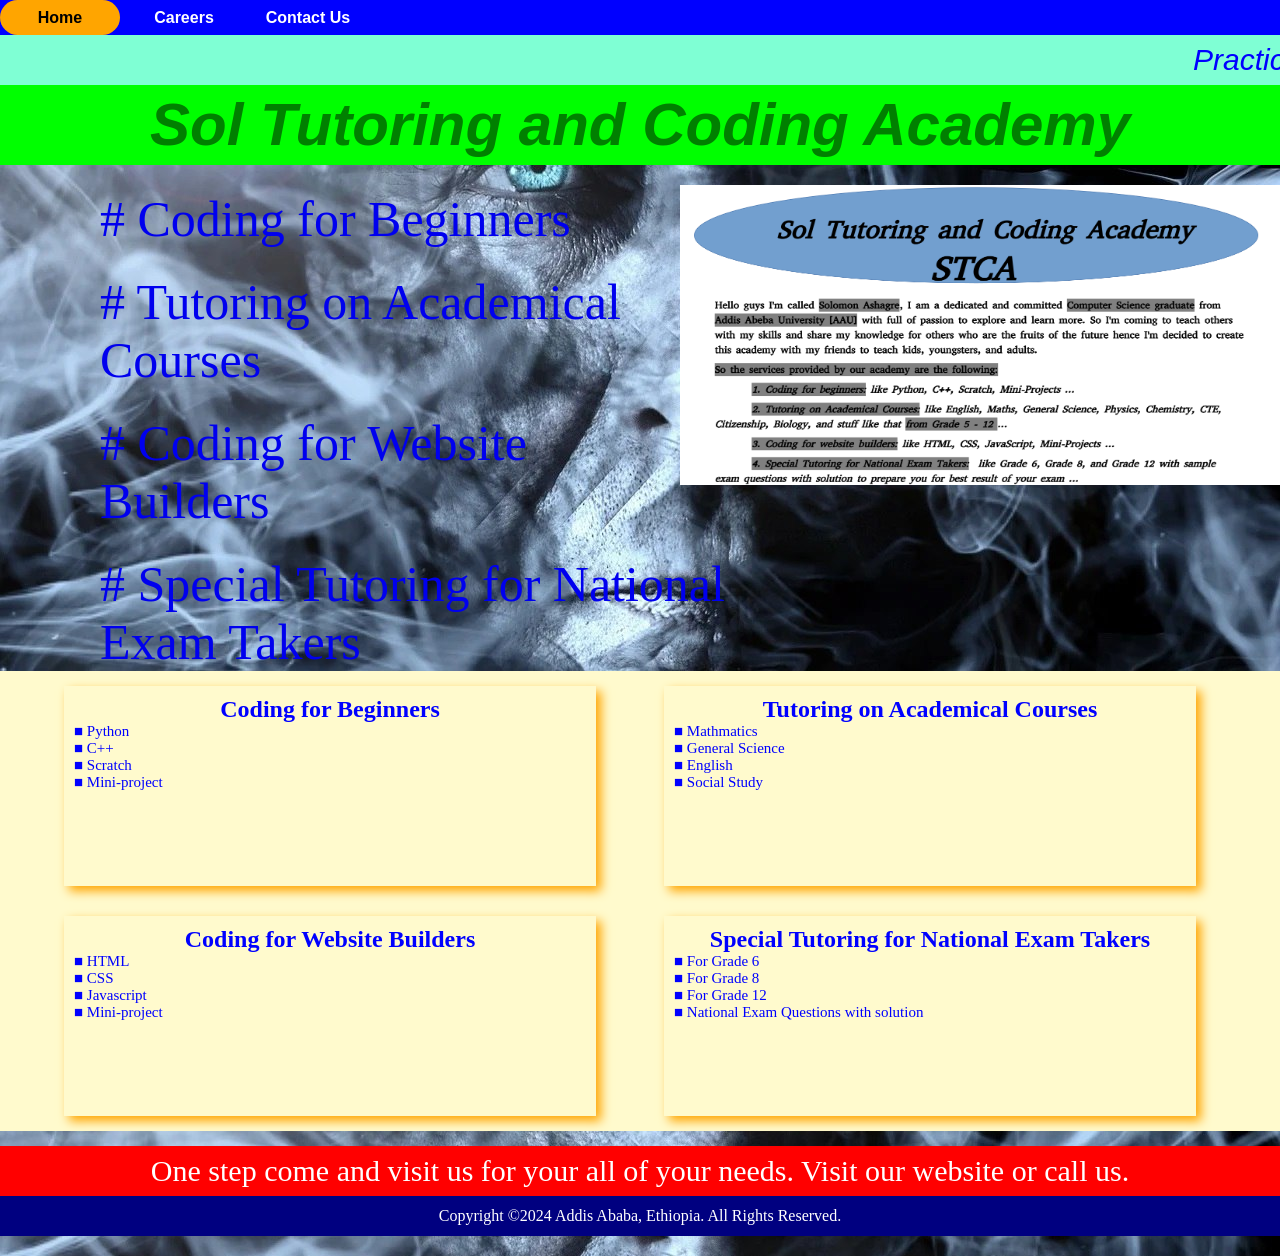
==== index.html @ 518e9ab2 "Update index.html" ====
<!DOCTYPE html>
<html lang="en">
<head>
    <meta charset="UTF-8">
    <meta name="viewport" content="width=device-width, initial-scale=1.0">
    <title>Home Page</title>
    <link rel="stylesheet" href="style_index.css" media="screen">
    <link rel="icon" href="Images/logo.jpg">
</head>
<body>
    <div class="menu"> <!-- div 1 begins -->
        <ul>
            <li><a href="index.html" class="active">Home</a></li>
            <li><a href="careers.html">Careers</a></li>
            <li><a href="contact.html">Contact Us</a></li>
        </ul>
    </div>
    <!-- div 1 ends -->
     <div id="head_line">
        <marquee behavior="scroll" direction="left">
            <p id="head_line_text">Practice makes you perfect!</p>
        </marquee>
     </div>
     <!-- div 2 ends -->
      <h1 class="font-effect">Sol Tutoring and Coding Academy</h1>
      <p><img src="Images/tutor.png" alt="Programmer" height="800" width="600"></p>
      <div class="systems">
        <a href="#a"><p class="font-effect-fire"># Coding for Beginners</p></a>
        <a href="#b"><p class="font-effect-fire"># Tutoring on Academical Courses</p></a>
        <a href="#c"><p class="font-effect-fire"># Coding for Website Builders</p></a>
        <a href="#d"><p class="font-effect-fire"># Special Tutoring for National <br>Exam Takers</p></a>
      </div>
      <!-- div 3 ends -->
       <div class="container">
        <div id="div_text">
            <h2 id="a">Coding for Beginners</h2>
            <p>&#9632; Python</p>
            <p>&#9632; C++</p>
            <p>&#9632; Scratch</p>
            <p>&#9632; Mini-project</p>
        </div>
        <!-- div 5 ends -->
         <div id="div_text">
            <h2 id="b">Tutoring on Academical Courses</h2>
            <p>&#9632; Mathmatics</p>
            <p>&#9632; General Science</p>
            <p>&#9632; English</p>
            <p>&#9632; Social Study</p>
         </div>
         <!-- div 6 ends -->
          <div id="div_text">
            <h2 id="c">Coding for Website Builders</h2>
            <p>&#9632; HTML</p>
            <p>&#9632; CSS</p>
            <p>&#9632; Javascript</p>
            <p>&#9632; Mini-project</p>
          </div>

          <div id="div_text">
            <h2 id="d">Special Tutoring for National Exam Takers</h2>
            <p>&#9632; For Grade 6</p>
            <p>&#9632; For Grade 8</p>
            <p>&#9632; For Grade 12</p>
            <p>&#9632; National Exam Questions with solution</p>
          </div>
          <!-- div 7 ends -->
       </div>
       <div class="notice">
        <p class="font-effect-outline">One step come and visit us for your all of your needs.
            Visit our website or call us.
        </p>
       </div>
       <!-- div 8 ends -->
        <div class="copyright">
            <p>Copyright &copy;2024 Addis Ababa, Ethiopia. All Rights Reserved.</p>
        </div>
        <!-- div 9 ends -->
</body>
</html>
---- style_index.css ----
* {
    margin: 0;
    padding: 0;
}
body {
    //background-color: cyan;
    background-image: url('/Images/d.jpg');
    color: rgb(0, 0, 255);
}
h1 {
    line-height: 80px;
    font-family: Arial, Helvetica, sans-serif;
    font-size: 60px;
    color: green;
    margin-bottom: 20px;
    background-color: lime;
    text-align: center;
    font-style: italic;
}
h2 {
    text-align: center;
}
.menu {
    width: 100%;
    background-color: blue;
    color: white;
}
ul {
    text-align: left;
}
ul li {
    width: 120px;
    display: inline-block;
    height: 35px;
    line-height: 35px;
    text-align: center;
}
ul li a {
    font-family: Arial, Helvetica, sans-serif;
    font-weight: bold;
    color: white;
    text-decoration: none;
    display: block;
}
ul li a:hover, ul li a.active {
    background-color: orange;
    border-radius: 100px;
    color: #000;
}
#head_line {
    height: 50px;
    background-color: aquamarine;
    line-height: 50px;
}
#head_line_text {
    font-family: Arial, Helvetica, sans-serif;
    font-size: 30px;
    color: blue;
    font-style: italic;
}
img {
    height: 300px;
    float: right;
}
.systems p {
    font-family: 'Gelasio';
    margin-left: 100px;
    margin-top: 25px;
    text-align: left;
    font-size: 50px;
}
.systems a {
    text-decoration: none;
}
p.font-effect-fire {
    text-shadow: 400px;
}
.container {
    width: 100%;
    clear: both;
    background-color: lemonchiffon;
}
#div_text {
    font-family: 'Rokkitt';
    width: 40%;
    height: 20vh;
    margin-left: 5%;
    display: inline-block;
    box-shadow: 5px 5px 10px orange;
    padding: 10px;
    margin-bottom: 15px;
    margin-top: 15px;
    text-align: left;
    transition: 3ms ease-in-out;
}
#div_text:hover {
   background-color: black;
   color: #fff;
}
#div_text p {
    text-align: left;
    font-size: 15px;
}
.notice {
    font-family: 'Gelasio';
    line-height: 50px;
    text-align: center;
    margin-top: 15px;
    font-size: 30px;
    background-color: red;
    color: white;
    clear: both;
}
.copyright {
    line-height: 40px;
    margin-bottom: 20px;
    text-align: center;
    font-family: serif;
    background-color: navy;
    color: #fff;
}
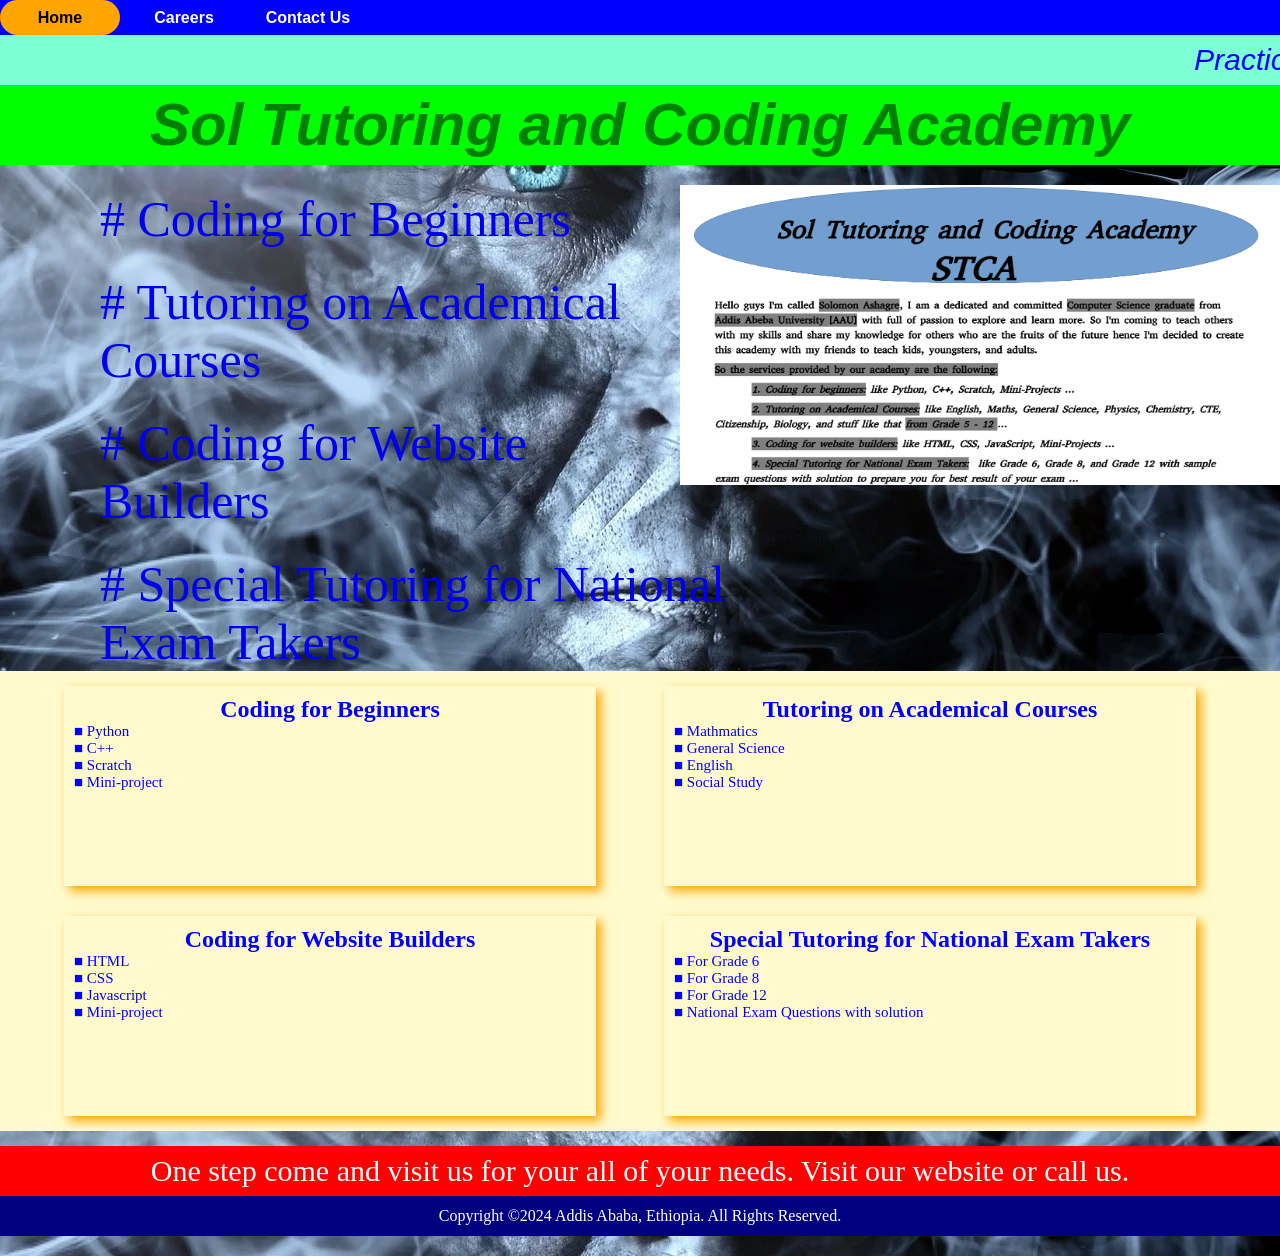
==== commit cab09bfc: "Update index.html" ====
--- a/index.html
+++ b/index.html
@@ -3,7 +3,7 @@
 <head>
     <meta charset="UTF-8">
     <meta name="viewport" content="width=device-width, initial-scale=1.0">
-    <title>Home Page</title>
+    <title>STCA</title>
     <link rel="stylesheet" href="style_index.css" media="screen">
     <link rel="icon" href="Images/logo.jpg">
 </head>
--- a/style_index.css
+++ b/style_index.css
@@ -4,7 +4,7 @@
 }
 body {
     //background-color: cyan;
-    background-image: url('/Images/d.jpg');
+    background-image: url('Images/d.jpg');
     color: rgb(0, 0, 255);
 }
 h1 {
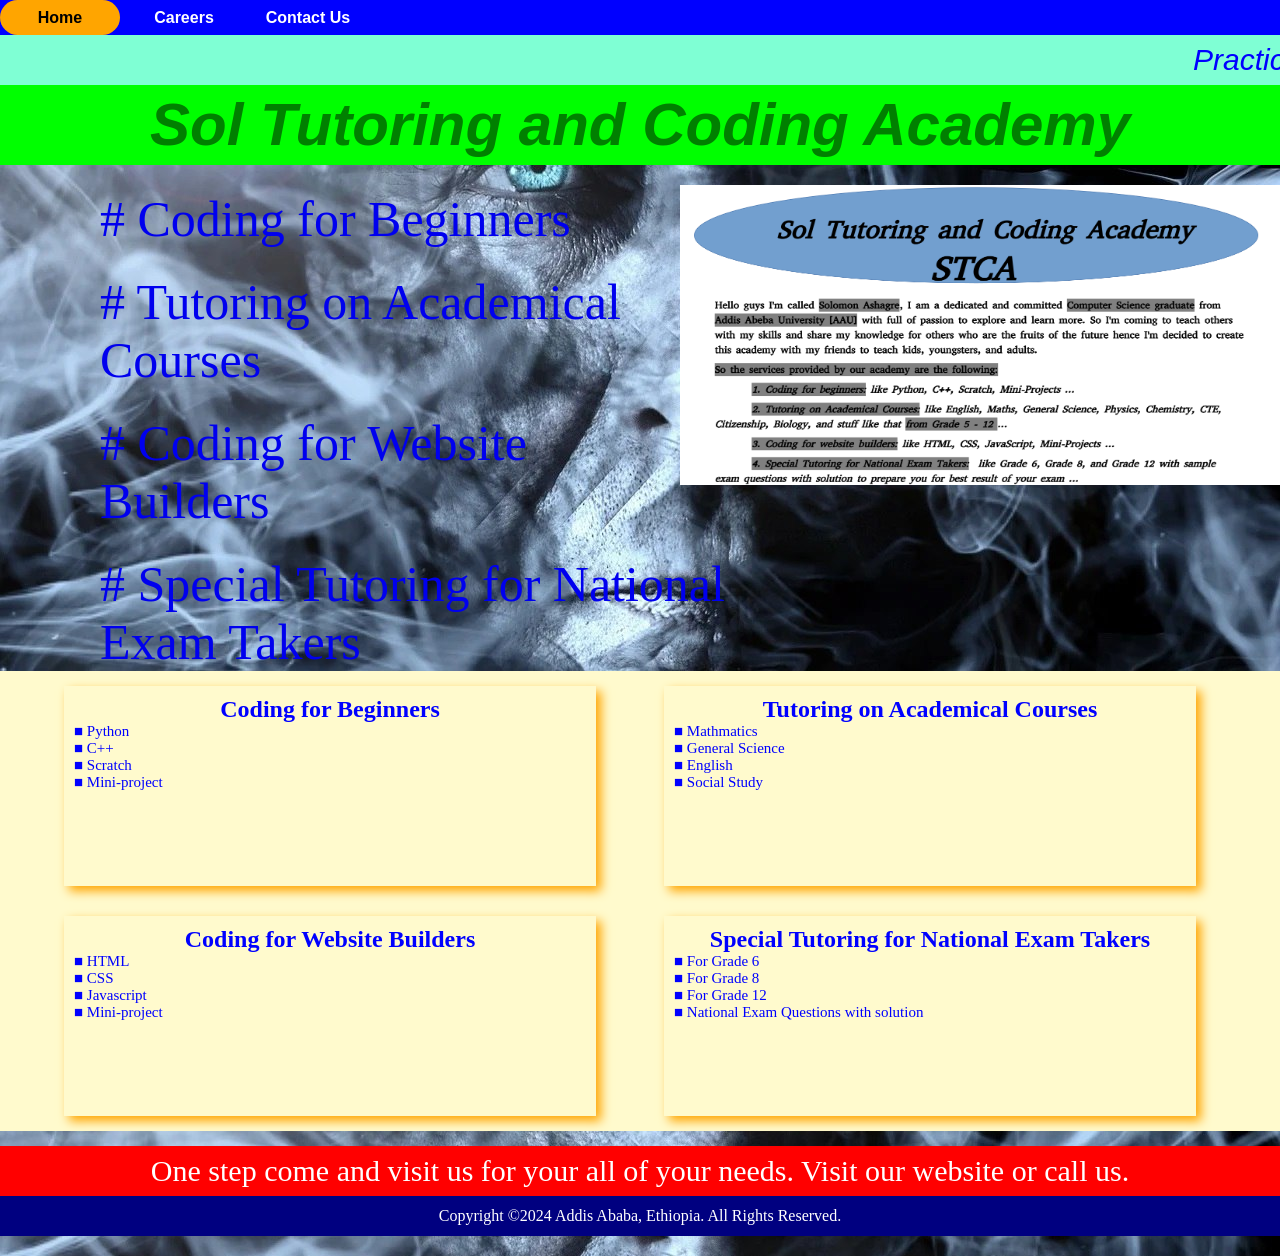
==== commit 83a89d5c: "Update index.html" ====
--- a/index.html
+++ b/index.html
@@ -22,7 +22,7 @@
         </marquee>
      </div>
      <!-- div 2 ends -->
-      <h1 class="font-effect">Sol Tutoring and Coding Academy</h1>
+      <h1 class="font-effect" title="This is Our Academy!">Sol Tutoring and Coding Academy</h1>
       <p><img src="Images/tutor.png" alt="Programmer" height="800" width="600"></p>
       <div class="systems">
         <a href="#a"><p class="font-effect-fire"># Coding for Beginners</p></a>
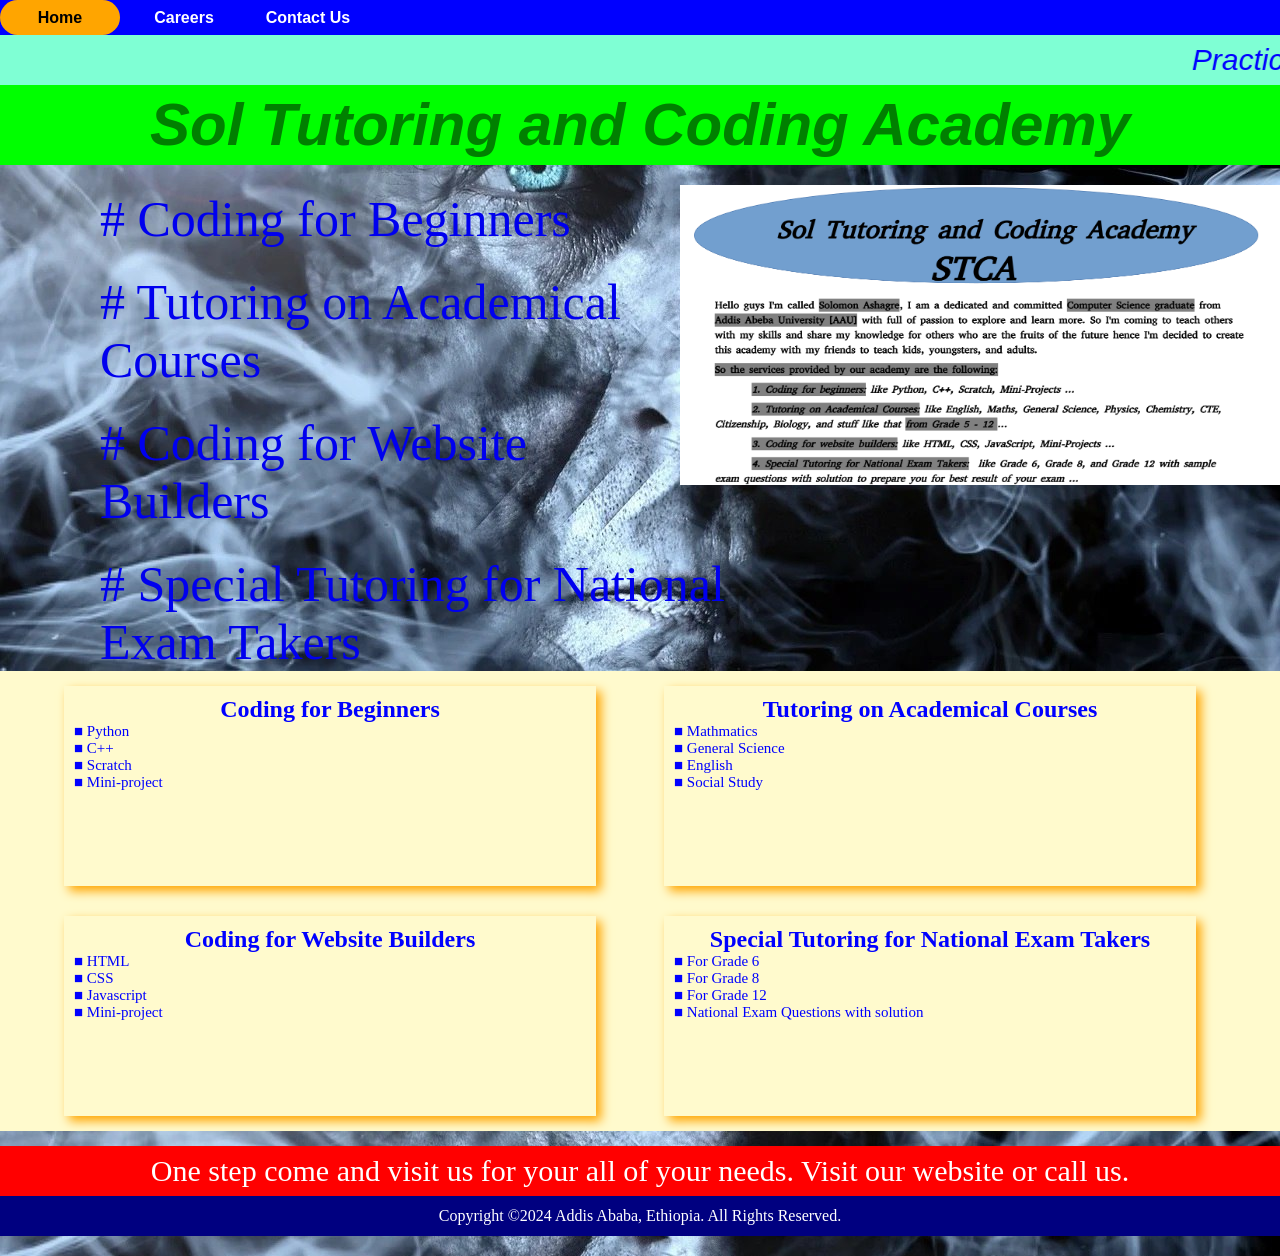
==== commit c2da3283: "Update index.html" ====
--- a/index.html
+++ b/index.html
@@ -25,10 +25,10 @@
       <h1 class="font-effect" title="This is Our Academy!">Sol Tutoring and Coding Academy</h1>
       <p><img src="Images/tutor.png" alt="Programmer" height="800" width="600"></p>
       <div class="systems">
-        <a href="#a"><p class="font-effect-fire"># Coding for Beginners</p></a>
-        <a href="#b"><p class="font-effect-fire"># Tutoring on Academical Courses</p></a>
-        <a href="#c"><p class="font-effect-fire"># Coding for Website Builders</p></a>
-        <a href="#d"><p class="font-effect-fire"># Special Tutoring for National <br>Exam Takers</p></a>
+        <a href="#a"><p class="font-effect-fire" title="Begin here!"># Coding for Beginners</p></a>
+        <a href="#b"><p class="font-effect-fire" title="You have coming to the right place!"># Tutoring on Academical Courses</p></a>
+        <a href="#c"><p class="font-effect-fire" tilte="Advanced coding!"># Coding for Website Builders</p></a>
+        <a href="#d"><p class="font-effect-fire" title="This is for the sake of your result!"># Special Tutoring for National <br>Exam Takers</p></a>
       </div>
       <!-- div 3 ends -->
        <div class="container">
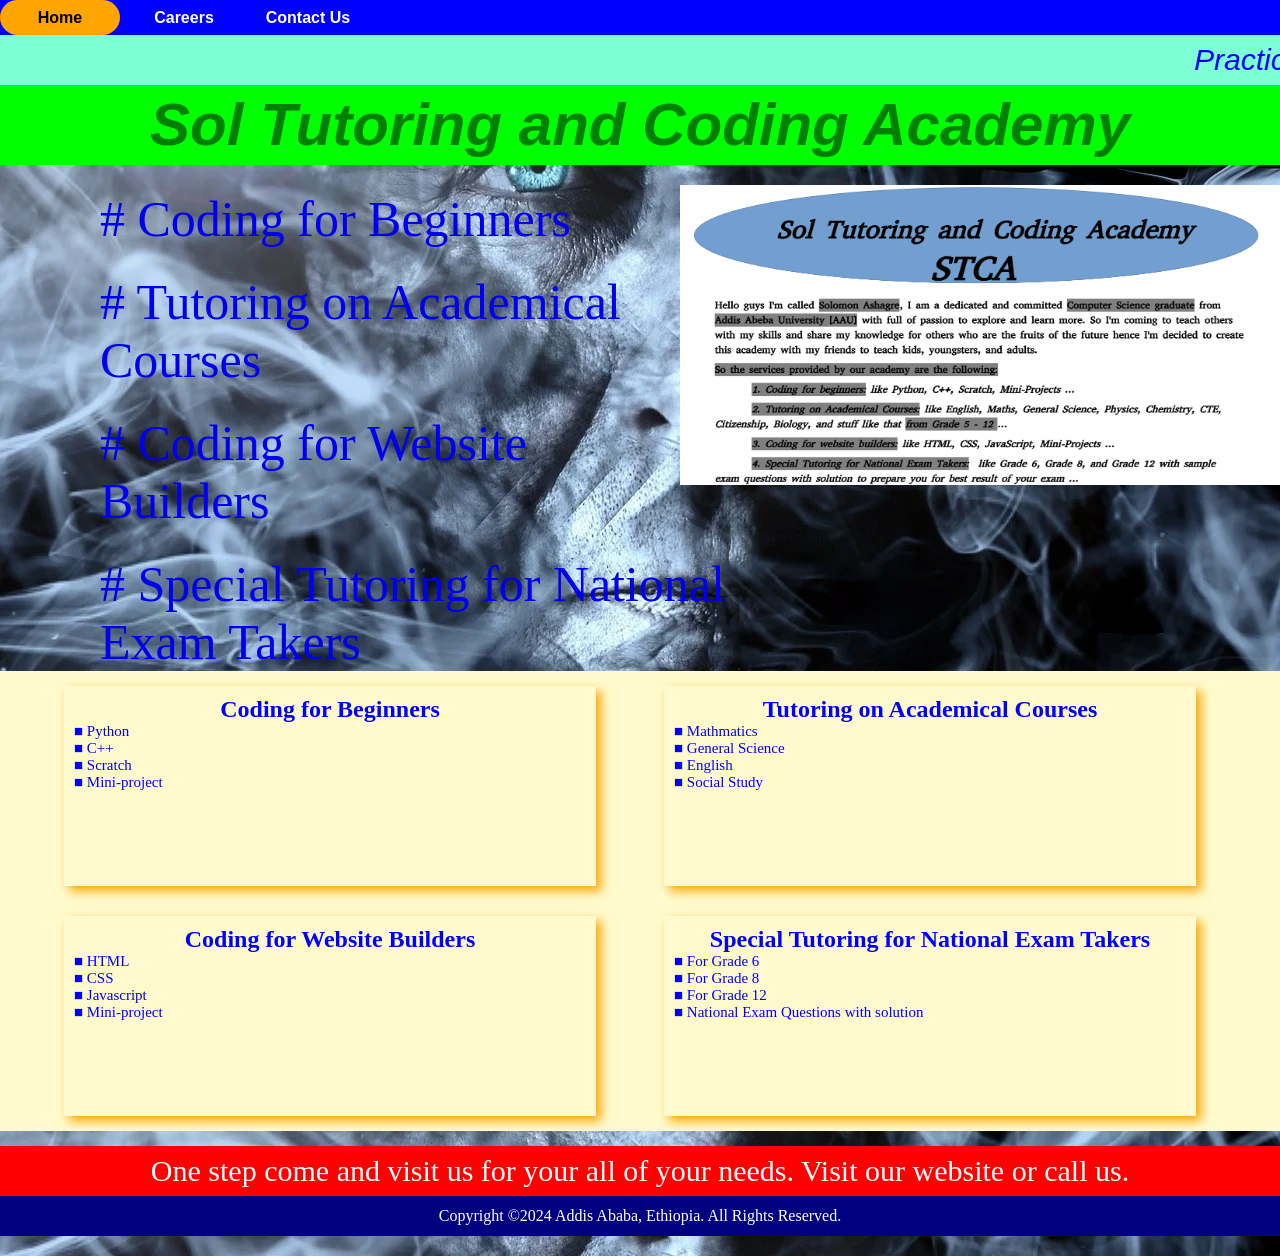
==== commit 0cb2e077: "Update index.html" ====
--- a/index.html
+++ b/index.html
@@ -27,7 +27,7 @@
       <div class="systems">
         <a href="#a"><p class="font-effect-fire" title="Begin here!"># Coding for Beginners</p></a>
         <a href="#b"><p class="font-effect-fire" title="You have coming to the right place!"># Tutoring on Academical Courses</p></a>
-        <a href="#c"><p class="font-effect-fire" tilte="Advanced coding!"># Coding for Website Builders</p></a>
+        <a href="#c"><p class="font-effect-fire" title="Advanced coding!"># Coding for Website Builders</p></a>
         <a href="#d"><p class="font-effect-fire" title="This is for the sake of your result!"># Special Tutoring for National <br>Exam Takers</p></a>
       </div>
       <!-- div 3 ends -->
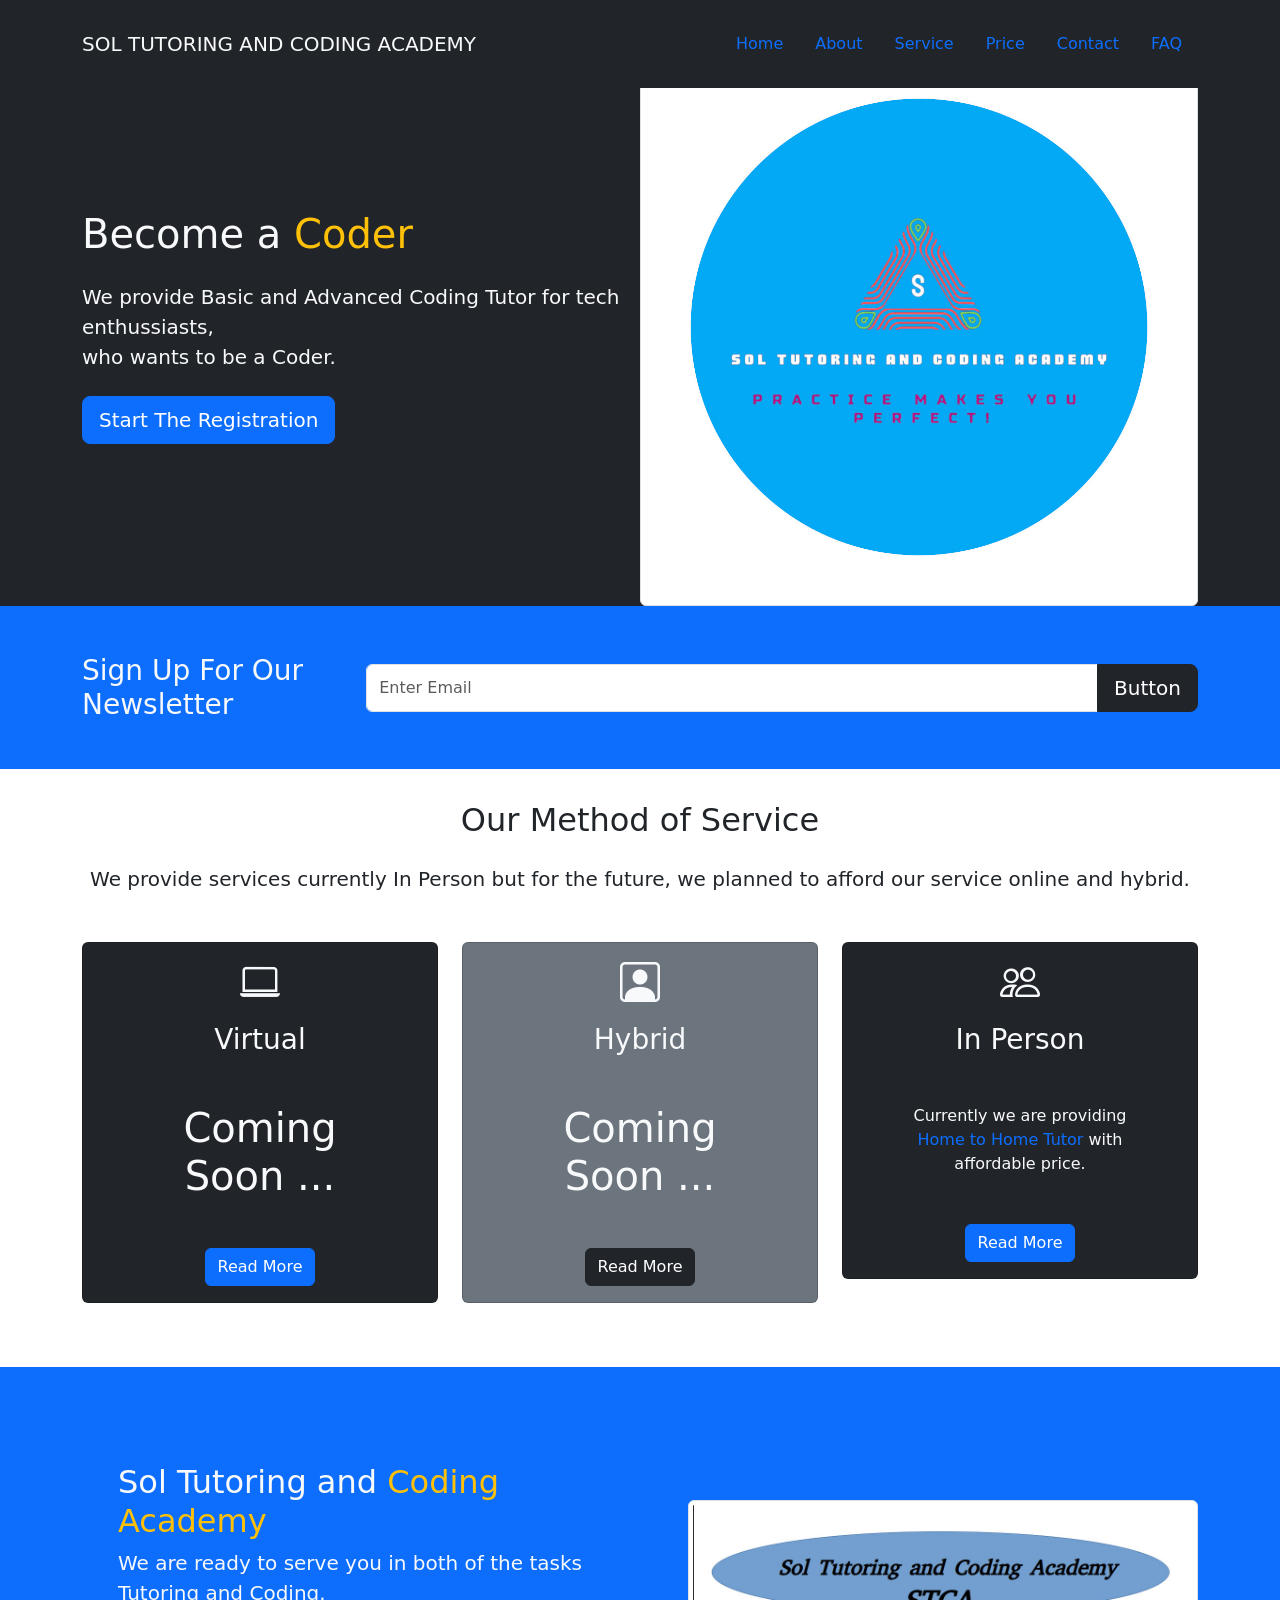
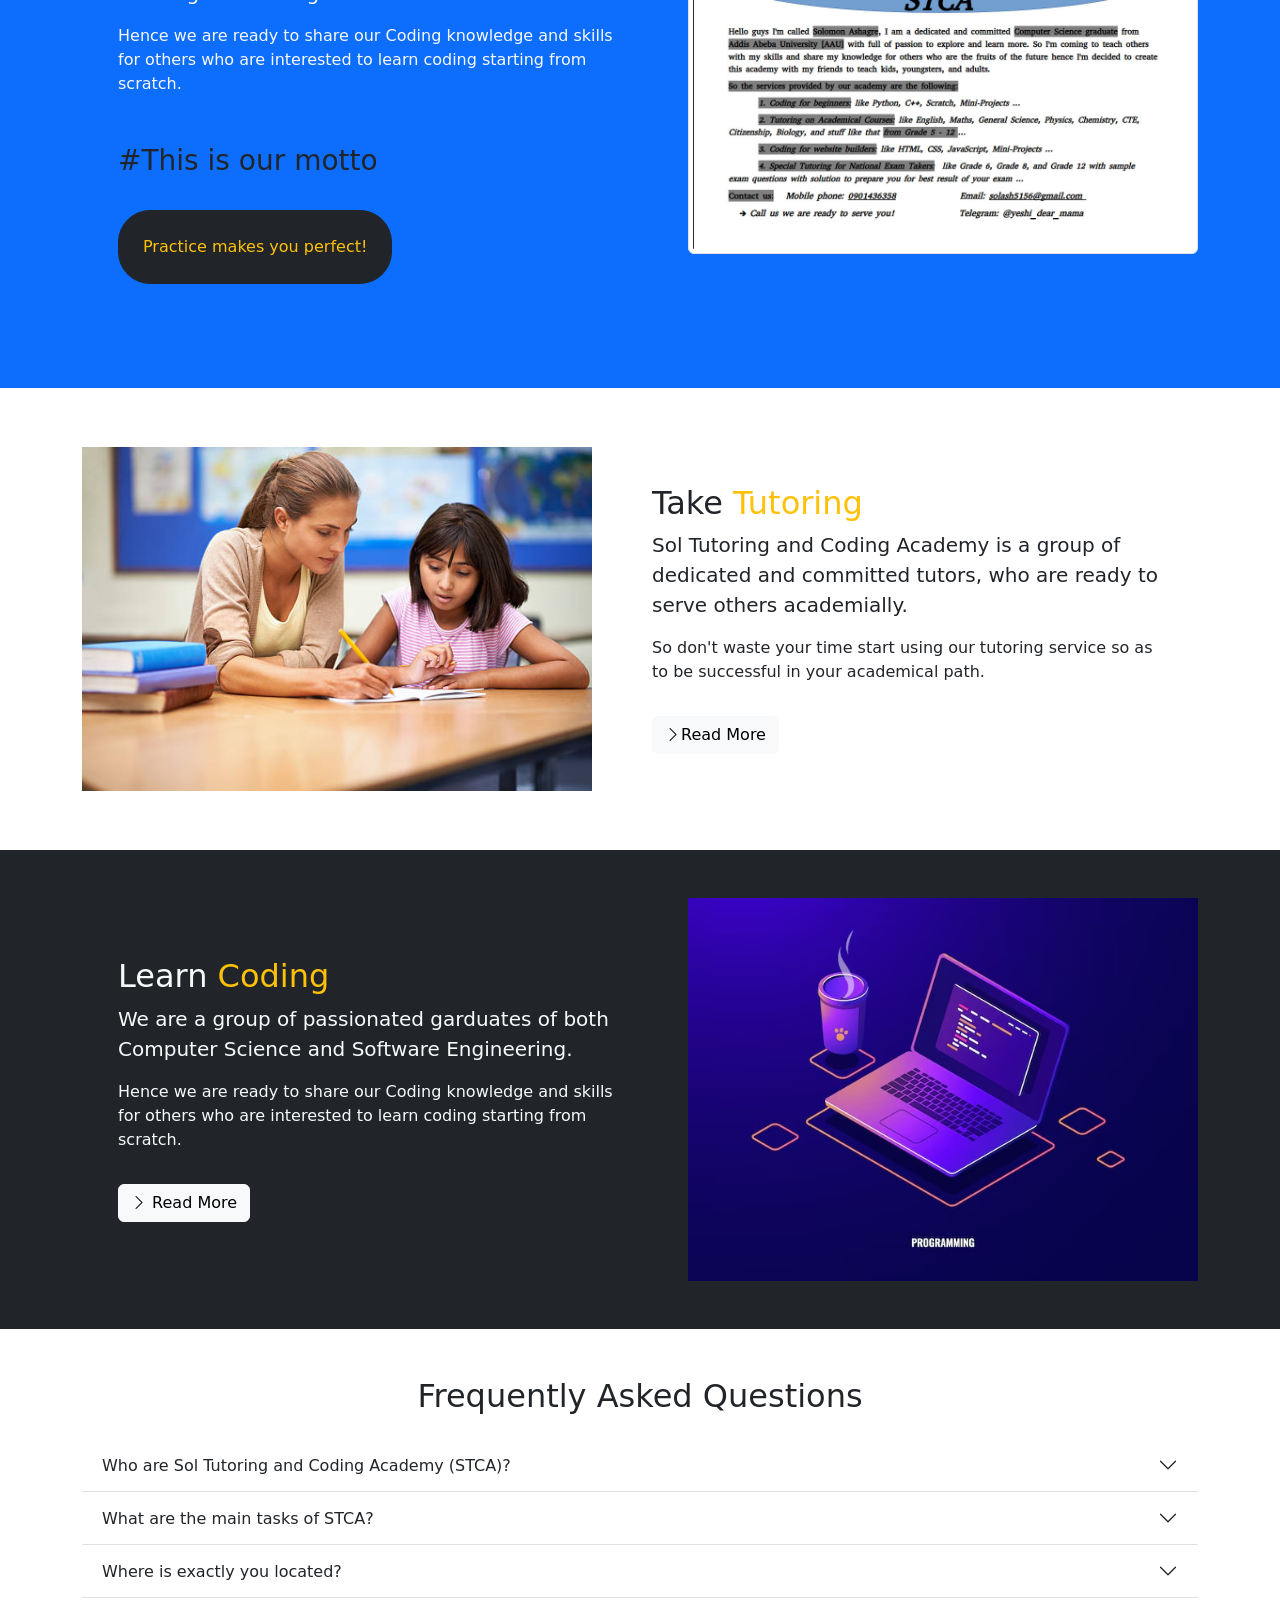
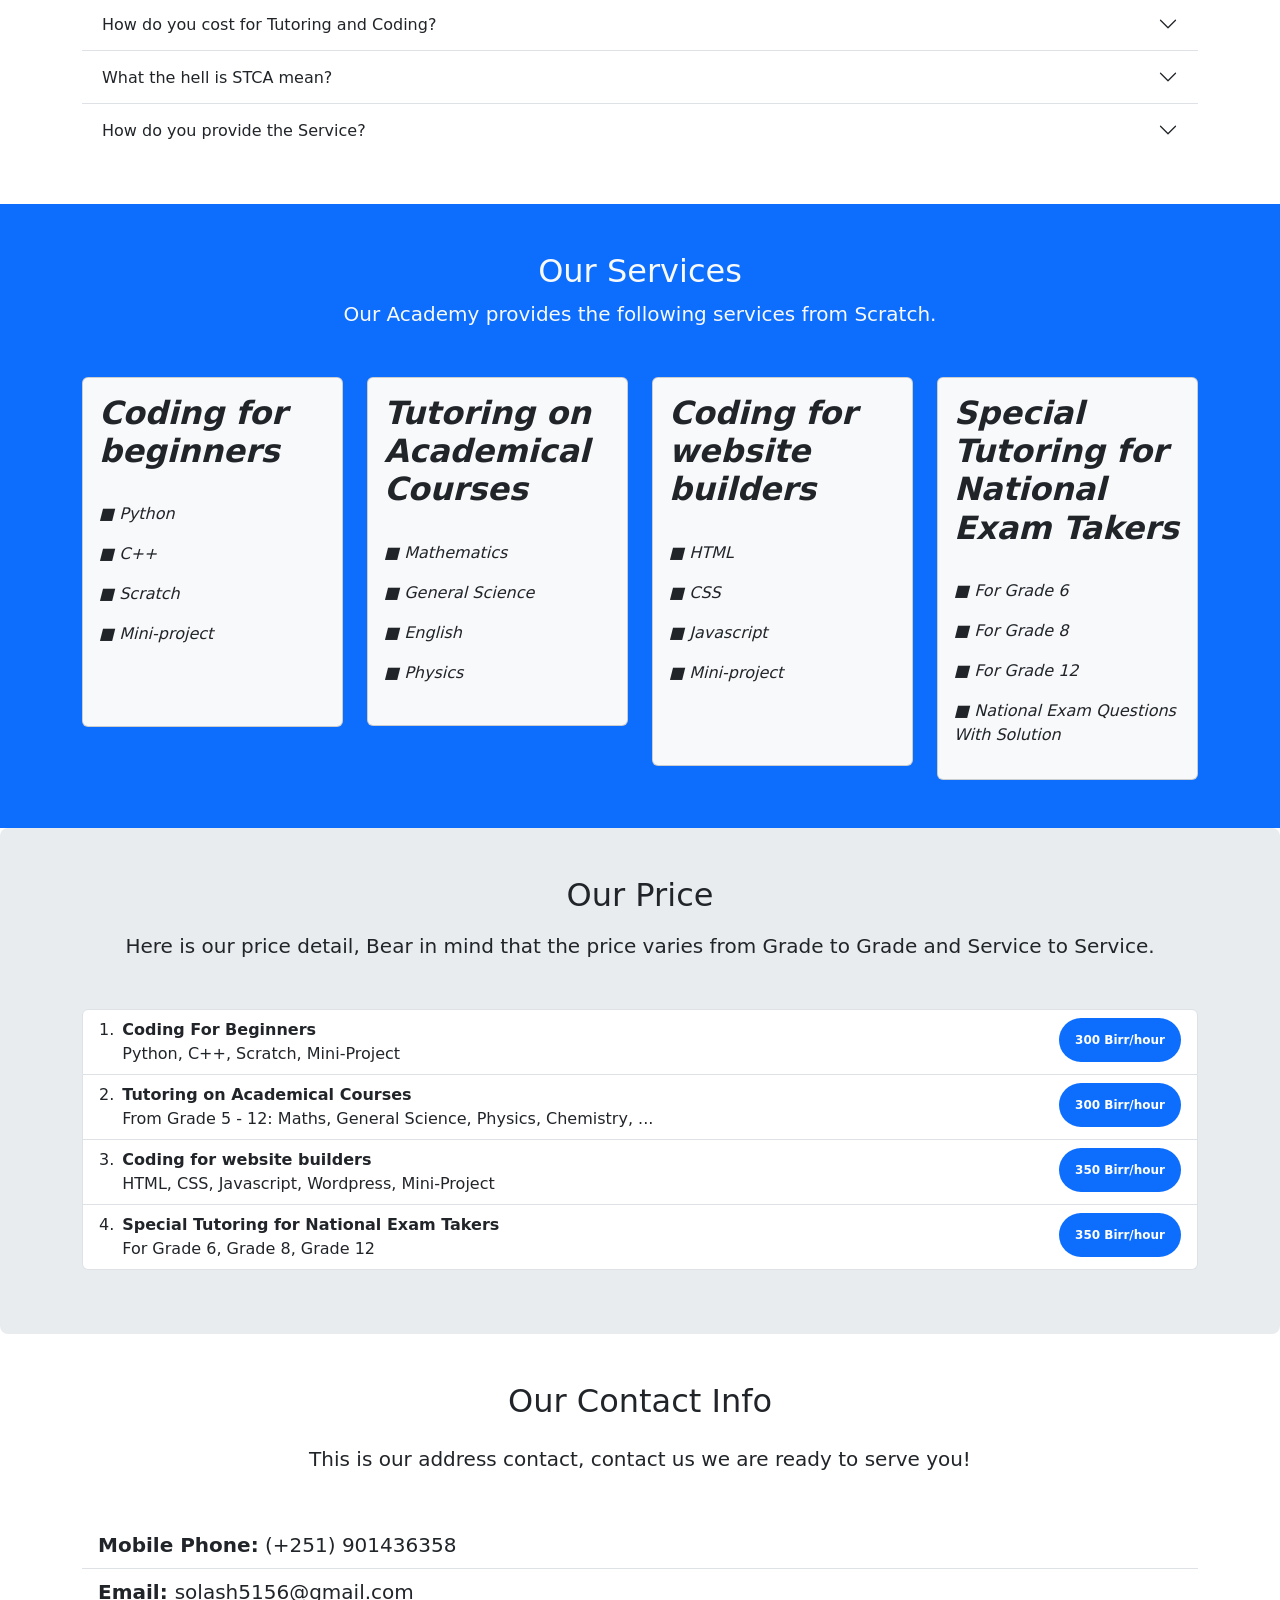
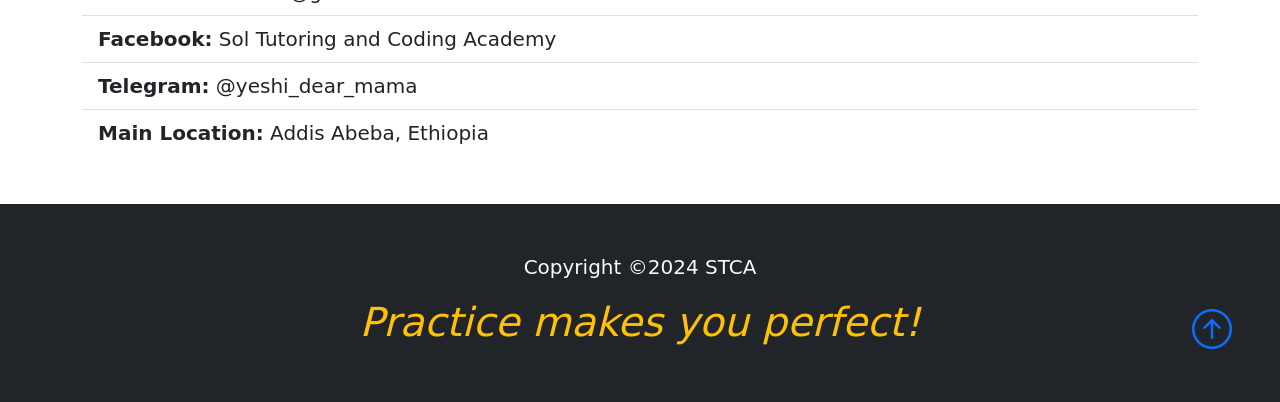
==== commit f761a89b: "Added project files" ====
--- a/index.html
+++ b/index.html
@@ -4,76 +4,515 @@
     <meta charset="UTF-8">
     <meta name="viewport" content="width=device-width, initial-scale=1.0">
     <title>STCA</title>
-    <link rel="stylesheet" href="style_index.css" media="screen">
-    <link rel="icon" href="Images/logo.jpg">
+    <!-- <link rel="stylesheet" href="/bootstrap/css/bootstrap.min.css"> -->
+    <link href="https://cdn.jsdelivr.net/npm/bootstrap@5.3.3/dist/css/bootstrap.min.css" rel="stylesheet" integrity="sha384-QWTKZyjpPEjISv5WaRU9OFeRpok6YctnYmDr5pNlyT2bRjXh0JMhjY6hW+ALEwIH" crossorigin="anonymous">
+    <link rel="icon" href="/Images/my_logo.jpg">
+    <!-- Link to include bootstrap icons using cdn -->
+     <link rel="stylesheet" href="https://cdn.jsdelivr.net/npm/bootstrap-icons@1.3.0/font/bootstrap-icons.css">
+    <!-- Custom CSS -->
+    <link rel="stylesheet" href="/CSS/style.css">
 </head>
 <body>
-    <div class="menu"> <!-- div 1 begins -->
-        <ul>
-            <li><a href="index.html" class="active">Home</a></li>
-            <li><a href="careers.html">Careers</a></li>
-            <li><a href="contact.html">Contact Us</a></li>
-        </ul>
-    </div>
-    <!-- div 1 ends -->
-     <div id="head_line">
-        <marquee behavior="scroll" direction="left">
-            <p id="head_line_text">Practice makes you perfect!</p>
-        </marquee>
-     </div>
-     <!-- div 2 ends -->
-      <h1 class="font-effect" title="This is Our Academy!">Sol Tutoring and Coding Academy</h1>
-      <p><img src="Images/tutor.png" alt="Programmer" height="800" width="600"></p>
-      <div class="systems">
-        <a href="#a"><p class="font-effect-fire" title="Begin here!"># Coding for Beginners</p></a>
-        <a href="#b"><p class="font-effect-fire" title="You have coming to the right place!"># Tutoring on Academical Courses</p></a>
-        <a href="#c"><p class="font-effect-fire" title="Advanced coding!"># Coding for Website Builders</p></a>
-        <a href="#d"><p class="font-effect-fire" title="This is for the sake of your result!"># Special Tutoring for National <br>Exam Takers</p></a>
-      </div>
-      <!-- div 3 ends -->
-       <div class="container">
-        <div id="div_text">
-            <h2 id="a">Coding for Beginners</h2>
-            <p>&#9632; Python</p>
-            <p>&#9632; C++</p>
-            <p>&#9632; Scratch</p>
-            <p>&#9632; Mini-project</p>
+    <!-- navbar -->
+    <nav class="navbar navbar-expand-lg bg-dark navbar-dark py-3 fixed-top">
+        <div class="container">
+            <a href="#" class="navbar-brand text-light">SOL TUTORING AND CODING ACADEMY</a>
+            <button class="navbar-toggler" type="button" data-bs-toggle="collapse" data-bs-target="#navmenu">
+               <span class="navbar-toggler-icon"></span>
+            </button>
+
+            <div class="collapse navbar-collapse" id="navmenu">
+                <ul class="navbar nav ms-auto">
+                    <li class="nav-item">
+                        <a href="#" class="nav-link">Home</a>
+                    </li>
+                    <li class="nav-item">
+                        <a href="#about" class="nav-link">About</a>
+                    </li>
+                    <li class="nav-item">
+                        <a href="#service" class="nav-link">Service</a>
+                    </li>
+                    <li class="nav-item">
+                        <a href="#price" class="nav-link">Price</a>
+                    </li>
+                    <li class="nav-item">
+                        <a href="#contact" class="nav-link">Contact</a>
+                    </li>
+                    <li class="nav-item">
+                        <a href="#question" class="nav-link">FAQ</a>
+                    </li>
+                </ul>
+            </div>
         </div>
-        <!-- div 5 ends -->
-         <div id="div_text">
-            <h2 id="b">Tutoring on Academical Courses</h2>
-            <p>&#9632; Mathmatics</p>
-            <p>&#9632; General Science</p>
-            <p>&#9632; English</p>
-            <p>&#9632; Social Study</p>
-         </div>
-         <!-- div 6 ends -->
-          <div id="div_text">
-            <h2 id="c">Coding for Website Builders</h2>
-            <p>&#9632; HTML</p>
-            <p>&#9632; CSS</p>
-            <p>&#9632; Javascript</p>
-            <p>&#9632; Mini-project</p>
+    </nav>
+
+    <!-- showcase -->
+     <section class="bg-dark text-light p-5 p-lg-0 pt-lg-5 text-center text-sm-start">
+        <div class="container">
+            <div class="d-sm-flex align-items-center justify-content-between">
+                <div>
+                    <h1>Become a <span class="text-warning">Coder</span></h1>
+                    <p class="lead my-4">
+                        We provide Basic and Advanced Coding Tutor for tech enthussiasts,<br>
+                        who wants to be a Coder.
+                    </p>
+                    <button class="btn btn-primary btn-lg" data-bs-toggle="modal" 
+                    data-bs-target="#enroll">Start The Registration</button>
+                </div>
+                <img class="img-thumbnail w-50 d-none d-sm-block" src="/Images/my_logo.jpg" alt="...">
+            </div>
+        </div>
+     </section>
+
+     <!-- Newsletter -->
+      <section class="bg-primary text-light p-5">
+        <div class="container">
+            <div class="d-md-flex justify-content-between align-items-center">
+                <h3 class="mb-3 mb-md-0">
+                    Sign Up For Our Newsletter 
+                </h3>
+                <div class="input-group news-input">
+                    <input type="text" class="form-control" placeholder="Enter Email">
+                    <button class="btn btn-dark btn-lg" type="button"> Button </button>
+                </div>  
+            </div>
+        </div>
+      </section>
+
+      <!-- Boxes -->
+       <section class="p-3">
+        <div class="container mb-5">
+            <h2 class="text-dark text-center p-3">
+                Our Method of Service
+            </h2>
+            <p class="lead text-center text-dark mb-5">
+                We provide services currently In Person but for the future, we planned to afford our service online and hybrid.
+            </p>
+            <div class="row text-center g-4">
+                <div class="col-md">
+                    <div class="card bg-dark text-light">
+                        <div class="card-body text-center">
+                            <div class="h1 mb-3">
+                               <i class="bi bi-laptop"></i>
+                            </div>
+                            <h3 class="card-title mb-3">
+                                Virtual
+                            </h3>
+                            <p class="card-text h1 m-5">
+                               Coming Soon ...
+                            </p>
+                            <a href="#" class="btn btn-primary">Read More</a>
+                        </div>
+                    </div>
+                </div>
+                <div class="col-md">
+                    <div class="card bg-secondary text-light">
+                        <div class="card-body text-center">
+                            <div class="h1 mb-3">
+                                <i class="bi bi-person-square"></i>
+                            </div>
+                            <h3 class="card-title mb-3">
+                                Hybrid 
+                            </h3>
+                            <p class="card-text h1 m-5">
+                                Coming Soon ...
+                            </p>
+                            <a href="#" class="btn btn-dark">Read More</a>
+                        </div>
+                    </div>
+                </div>
+                <div class="col-md">
+                    <div class="card bg-dark text-light">
+                        <div class="card-body text-center">
+                            <div class="h1 mb-3">
+                               <i class="bi bi-people"></i>
+                            </div>
+                            <h3 class="card-title mb-3">
+                                In Person
+                            </h3>
+                            <p class="card-text m-5">
+                               Currently we are providing <span class="text-primary">Home to Home Tutor </span>with affordable price.
+                            </p>
+                            <a href="#" class="btn btn-primary">Read More</a>
+                        </div>
+                    </div>
+                </div>
+            </div>
+        </div>
+       </section>
+
+       <!-- About -->
+       <section class="p-5 bg-primary text-light" id="about">
+        <div class="container">
+            <div class="row align-items-center justify-content-between">
+                <div class="col-md p-5">
+                    <h2>Sol Tutoring and <span class="text-warning">Coding Academy</span></h2>
+                    <p class="lead">
+                       We are ready to serve you in both of the tasks Tutoring and Coding.
+                    </p>
+                    <p>
+                        Hence we are ready to share our Coding knowledge and skills for others who are interested to learn coding starting from scratch.
+                    </p>
+                    <p class="h3 mt-5 text-dark">
+                        #This is our motto
+                    </p>
+                    <p class="h1 text-info mt-3">
+                        <button class="btn btn-dark mt-3 text-warning p-4 rounded-5" onclick="alert('Absolutely Right ... practice consistantly to come your dream True!')">Practice makes you perfect!</button>
+                    </p>
+                </div>
+                <div class="col-md">
+                    <img src="/Images/my.jpg" class="img-thumbnail" alt="">
+                </div>
+            </div>
+        </div>
+    </section>
+
+       <!-- Learn section -->
+        <section class="p-5" id="learn">
+            <div class="container">
+                <div class="row align-items-center justify-content-between">
+                    <div class="col-md">
+                        <img src="/Images/tutor.jpg" class="img-fluid" alt="">
+                    </div>
+                    <div class="col-md p-5">
+                        <h2>Take <span class="text-warning">Tutoring</span></h2>
+                        <p class="lead">
+                           <span class="h5">Sol Tutoring and Coding Academy</span> is a group of dedicated and committed tutors, who are ready to serve others academially.
+                        </p>
+                        <p>
+                           So don't waste your time start using our tutoring service so as to be successful in your academical path.
+                        </p>
+                        <a href="" class="btn btn-light mt-3">
+                            <i class="bi bi-chevron-right"></i>Read More
+                        </a>
+                    </div>
+                </div>
+            </div>
+        </section>
+
+        <section class="p-5 bg-dark text-light" id="learn">
+            <div class="container">
+                <div class="row align-items-center justify-content-between">
+                    <div class="col-md p-5">
+                        <h2>Learn <span class="text-warning">Coding</span></h2>
+                        <p class="lead">
+                           We are a group of passionated garduates of both <span class="h5">Computer Science and Software Engineering</span>.
+                        </p>
+                        <p>
+                            Hence we are ready to share our Coding knowledge and skills for others who are interested to learn coding starting from scratch.
+                        </p>
+                        <a href="" class="btn btn-light mt-3">
+                            <i class="bi bi-chevron-right"></i> Read More
+                        </a>
+                    </div>
+                    <div class="col-md">
+                        <img src="/Images/code.jpg" class="img-fluid" alt="">
+                    </div>
+                </div>
+            </div>
+        </section>
+
+        <!-- Question Accordion -->
+         <section class="p-5" id="question">
+            <div class="container">
+                <h2 class="text-center mb-4">
+                    Frequently Asked Questions
+                </h2>
+                <div class="accordion accordion-flush" id="question">
+                    <!-- Item 1 -->
+                    <div class="accordion-item">
+                        <h2 class="accordion-header">
+                            <button class="accordion-button collapsed" data-bs-toggle="collapse"
+                            data-bs-target="#question-one">
+                            Who are Sol Tutoring and Coding Academy (STCA)?
+                            </button>
+                        </h2>
+                        <div id="question-one" class="accordion-collapse collapse" data-bs-parent="#question">
+                            <div class="accordion-body">
+                                Sol Tutoring and Coding Academy is the group of dedicated and committed graduates who are passionated to help others and to explore more.
+                            </div>
+                        </div>
+                    </div>
+                    <!-- Item 2 -->
+                    <div class="accordion-item">
+                        <h2 class="accordion-header">
+                            <button class="accordion-button collapsed" data-bs-toggle="collapse"
+                            data-bs-target="#question-two">
+                            What are the main tasks of STCA?
+                            </button>
+                        </h2>
+                        <div id="question-two" class="accordion-collapse collapse" data-bs-parent="#question">
+                            <div class="accordion-body">
+                                Actually we are currently providing both Tutoring and Coding Services.
+                            </div>
+                        </div>
+                    </div>
+                    <!-- Item -3 -->
+                    <div class="accordion-item">
+                        <h2 class="accordion-header">
+                            <button class="accordion-button collapsed" data-bs-toggle="collapse"
+                            data-bs-target="#question-three">
+                            Where is exactly you located?
+                            </button>
+                        </h2>
+                        <div id="question-three" class="accordion-collapse collapse" data-bs-parent="#question">
+                            <div class="accordion-body">
+                             We located at Addis Abeba, Ethiopia.
+                            </div>
+                        </div>
+                    </div>
+                    <!-- Item 4 -->
+                    <div class="accordion-item">
+                        <h2 class="accordion-header">
+                            <button class="accordion-button collapsed" data-bs-toggle="collapse"
+                            data-bs-target="#question-four">
+                            How do you cost for Tutoring and Coding?
+                            </button>
+                        </h2>
+                        <div id="question-four" class="accordion-collapse collapse" data-bs-parent="#question">
+                            <div class="accordion-body">
+                              The cost of tutoring and coding is different from service to service.
+                              But we are providing those services with affordable price.
+                            </div>
+                        </div>
+                    </div>
+                    <!-- Item 6 -->
+                    <div class="accordion-item">
+                        <h2 class="accordion-header">
+                            <button class="accordion-button collapsed" data-bs-toggle="collapse"
+                            data-bs-target="#question-five">
+                           What the hell is STCA mean?
+                            </button>
+                        </h2>
+                        <div id="question-five" class="accordion-collapse collapse" data-bs-parent="#question">
+                            <div class="accordion-body">
+                             STCA is an abbrevation which stands for Sol Tutoring and Coding Academy
+                            </div>
+                        </div>
+                    </div>
+                    <!-- Item 5 -->
+                    <div class="accordion-item">
+                        <h2 class="accordion-header">
+                            <button class="accordion-button collapsed" data-bs-toggle="collapse"
+                            data-bs-target="#question-five">
+                           How do you provide the Service?
+                            </button>
+                        </h2>
+                        <div id="question-five" class="accordion-collapse collapse" data-bs-parent="#question">
+                            <div class="accordion-body">
+                                Currently we are providing service Home to Home but for the future we are planned to open our office and give service online.
+                            </div>
+                        </div>
+                    </div>
+                </div>
+            </div>
+         </section>
+
+         <!-- Services -->
+          <section id="service" class="p-5 bg-primary">
+            <div class="container">
+                <h2 class="text-center text-light">
+                    Our Services
+                </h2>
+                <p class="lead text-center text-light mb-5">
+                    Our Academy provides the following services from Scratch.
+                </p>
+                <div class="row g-4">
+                    <div class="col-md-6 col-lg-3">
+                        <div class="card bg-light">
+                            <div class="card-body mb-5">
+                                <i>
+                                    <h2 class="fw-bold"><i>Coding for beginners</i></h2><br>
+                                    <p>&#9632; Python</p>
+                                    <p>&#9632; C++</p>
+                                    <p>&#9632; Scratch</p>
+                                    <p>&#9632; Mini-project</p>
+                                </i>
+                            </div>
+                        </div> 
+                    </div>
+                    
+                    <div class="col-md-6 col-lg-3">
+                        <div class="card bg-light">
+                            <div class="card-body mb-2">
+                                <i>
+                                    <h2 class="fw-bold"><i>Tutoring on Academical Courses</i></h2><br>
+                                    <p>&#9632; Mathematics</p>
+                                    <p>&#9632; General Science</p>
+                                    <p>&#9632; English</p>
+                                    <p>&#9632; Physics</p>
+                                </i>
+                            </div>
+                        </div> 
+                    </div>
+
+                    <div class="col-md-6 col-lg-3">
+                        <div class="card bg-light">
+                            <div class="card-body p-3 mb-5">
+                               <i>
+                                    <h2 class="fw-bold"><i>Coding for website builders</i></h2><br>
+                                    <p>&#9632; HTML</p>
+                                    <p>&#9632; CSS</p>
+                                    <p>&#9632; Javascript</p>
+                                    <p>&#9632; Mini-project</p>
+                               </i>
+                            </div>
+                        </div> 
+                    </div>
+
+                    <div class="col-md-6 col-lg-3">
+                        <div class="card bg-light">
+                            <div class="card-body">
+                                <i>
+                                    <h2 class="fw-bold"><i>Special Tutoring for National Exam Takers</i></h2><br>
+                                    <p>&#9632; For Grade 6</p>
+                                    <p>&#9632; For Grade 8</p>
+                                    <p>&#9632; For Grade 12</p>
+                                    <p>&#9632; National Exam Questions With Solution</p>
+                                </i>
+                            </div>
+                        </div> 
+                    </div>
+
+                </div>
+            </div>
+          </section>
+
+          <!-- Price -->
+          <div id="price">
+            <div class="p-5 bg-body-secondary rounded-3">
+              <p class="mb-3 h2 text-center">Our Price</p>
+              <p class="lead text-center text-dark mb-5">
+                Here is our price detail, Bear in mind that the price varies from Grade to Grade and Service to Service. 
+            </p>
+              <div class="container mb-3">
+                <ol class="list-group list-group-numbered">
+                  <li class="list-group-item d-flex justify-content-between align-items-start">
+                    <div class="ms-2 me-auto">
+                      <div class="fw-bold">Coding For Beginners</div>
+                       Python, C++, Scratch, Mini-Project
+                    </div>
+                    <span class="badge text-bg-primary rounded-pill p-3">300 Birr/hour</span>
+                  </li>
+                  <li class="list-group-item d-flex justify-content-between align-items-start">
+                    <div class="ms-2 me-auto">
+                      <div class="fw-bold">Tutoring on Academical Courses</div>
+                      From Grade 5 - 12: Maths, General Science, Physics, Chemistry, ...
+                    </div>
+                    <span class="badge text-bg-primary rounded-pill p-3">300 Birr/hour</span>
+                  </li>
+                  <li class="list-group-item d-flex justify-content-between align-items-start">
+                    <div class="ms-2 me-auto">
+                      <div class="fw-bold">Coding for website builders</div>
+                      HTML, CSS, Javascript, Wordpress, Mini-Project
+                    </div>
+                    <span class="badge text-bg-primary rounded-pill p-3">350 Birr/hour</span>
+                  </li>
+                  <li class="list-group-item d-flex justify-content-between align-items-start">
+                    <div class="ms-2 me-auto">
+                      <div class="fw-bold">Special Tutoring for National Exam Takers</div>
+                      For Grade 6, Grade 8, Grade 12
+                    </div>
+                    <span class="badge text-bg-primary rounded-pill p-3">350 Birr/hour</span>
+                  </li>
+                </ol>
+              </div>
+            </div>
           </div>
 
-          <div id="div_text">
-            <h2 id="d">Special Tutoring for National Exam Takers</h2>
-            <p>&#9632; For Grade 6</p>
-            <p>&#9632; For Grade 8</p>
-            <p>&#9632; For Grade 12</p>
-            <p>&#9632; National Exam Questions with solution</p>
-          </div>
-          <!-- div 7 ends -->
-       </div>
-       <div class="notice">
-        <p class="font-effect-outline">One step come and visit us for your all of your needs.
-            Visit our website or call us.
-        </p>
-       </div>
-       <!-- div 8 ends -->
-        <div class="copyright">
-            <p>Copyright &copy;2024 Addis Ababa, Ethiopia. All Rights Reserved.</p>
-        </div>
-        <!-- div 9 ends -->
+          <!-- Contacts -->
+           <section class="p-5" id="contact">
+             <div class="container">
+                <div class="row g-4">
+                    <div class="col">
+                        <h2 class="text-center mb-4">
+                            Our Contact Info
+                        </h2>
+                        <p class="lead text-dark text-center mb-5">
+                            This is our address contact, contact us we are ready to serve you!
+                        </p>
+                        <ul class="list-group list-group-flush lead start">
+                            <li class="list-group-item">
+                                <span class="fw-bold">Mobile Phone:</span> (+251) 901436358
+                            </li>
+                            <li class="list-group-item">
+                                <span class="fw-bold">Email: </span> solash5156@gmail.com
+                            </li>
+                            <li class="list-group-item">
+                                <span class="fw-bold"> Facebook:</span> Sol Tutoring and Coding Academy
+                            </li>
+                            <li class="list-group-item">
+                                <span class="fw-bold"> Telegram:</span> @yeshi_dear_mama
+                            </li>
+                            <li class="list-group-item">
+                                <span class="fw-bold">Main Location:</span> Addis Abeba, Ethiopia
+                            </li>
+                        </ul>
+                    </div>
+                </div>
+             </div>
+           </section>
+
+           <!-- Footer -->
+            <footer class="p-5 bg-dark text-light text-center position-relative">
+                <div class="container">
+                    <p class="lead">
+                        Copyright &copy;2024 STCA
+                    </p>
+                    <i><p class="h1 text-warning">Practice makes you perfect!</p></i>
+                    <a href="#" class="position-absolute bottom-0 end-0 p-5">
+                        <i class="bi bi-arrow-up-circle h1"></i>
+                    </a>
+                </div>
+            </footer>
+
+            <!-- Modal -->
+            <div class="modal fade" id="enroll" tabindex="-1" aria-labelledby="enrollLabel" aria-hidden="true">
+                <div class="modal-dialog">
+                <div class="modal-content">
+                    <div class="modal-header">
+                    <h1 class="modal-title fs-5" id="enrollLabel">Modal title</h1>
+                    <button type="button" class="btn-close" data-bs-dismiss="modal" aria-label="Close"></button>
+                    </div>
+                    <div class="modal-body">
+                      <p class="lead">Fill out the form and we will get back to you.</p>
+                      <form>
+                        <div class="mb-3">
+                            <label for="first-name" class="col-form-label">
+                                First Name:
+                            </label>
+                            <input type="text" class="form-control" id="first-name">
+                        </div>
+                        <div class="mb-3">
+                            <label for="last-name" class="col-form-label">
+                                Last Name:
+                            </label>
+                            <input type="text" class="form-control" id="last-name">
+                        </div>
+                        <div class="mb-3">
+                            <label for="email" class="col-form-label">
+                                Email:
+                            </label>
+                            <input type="email" class="form-control" id="email">
+                        </div>
+                        <div class="mb-3">
+                            <label for="phone" class="col-form-label">
+                                Phone:
+                            </label>
+                            <input type="tel" class="form-control" id="phone">
+                        </div>
+                      </form>
+                    </div>
+                    <div class="modal-footer">
+                    <button type="button" class="btn btn-secondary" data-bs-dismiss="modal">Close</button>
+                    <button type="button" class="btn btn-primary">Submit</button>
+                    </div>
+                </div>
+                </div>
+            </div>
+        
+            <!-- Wel Done Sol! -->
+    <!-- <script src="/bootstrap/js/bootstrap.bundle.js"></script> -->
+    <script src="https://cdn.jsdelivr.net/npm/bootstrap@5.3.3/dist/js/bootstrap.bundle.min.js" integrity="sha384-YvpcrYf0tY3lHB60NNkmXc5s9fDVZLESaAA55NDzOxhy9GkcIdslK1eN7N6jIeHz" crossorigin="anonymous"></script>
 </body>
-</html>
+</html>
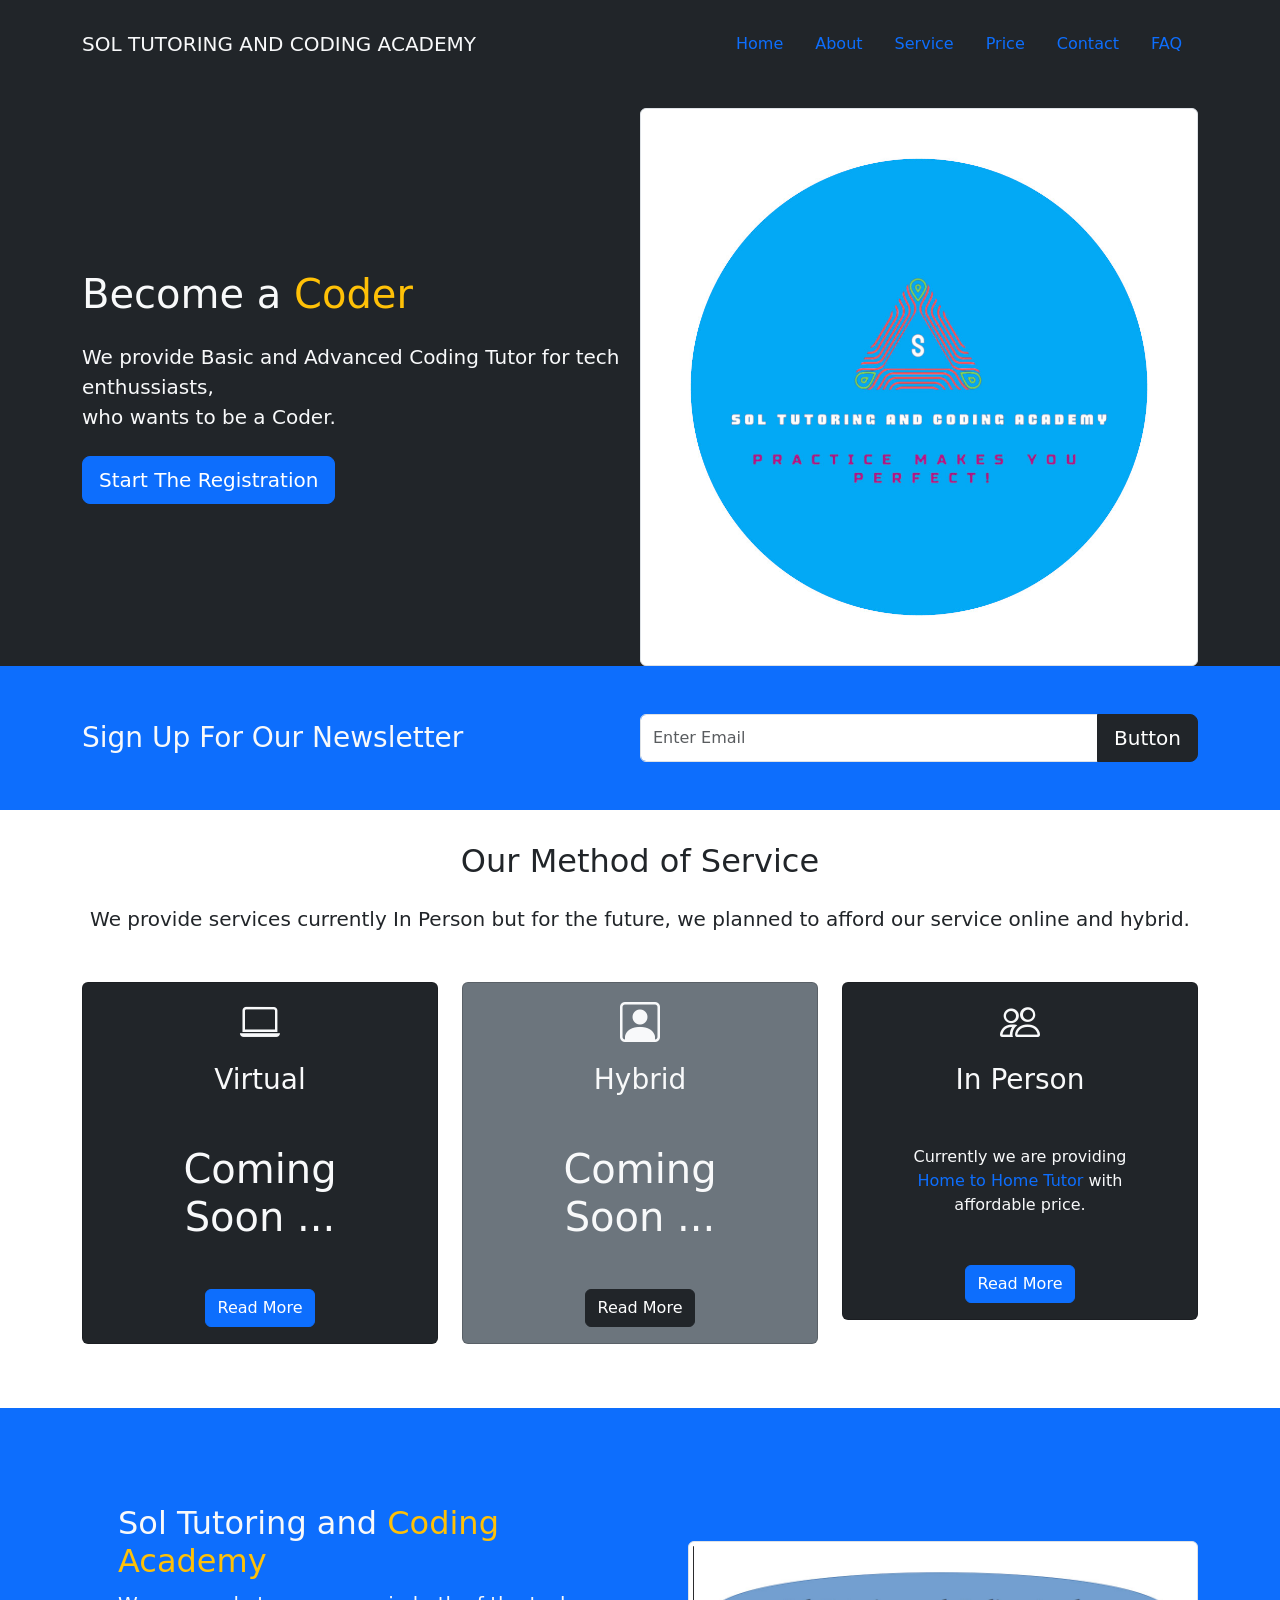
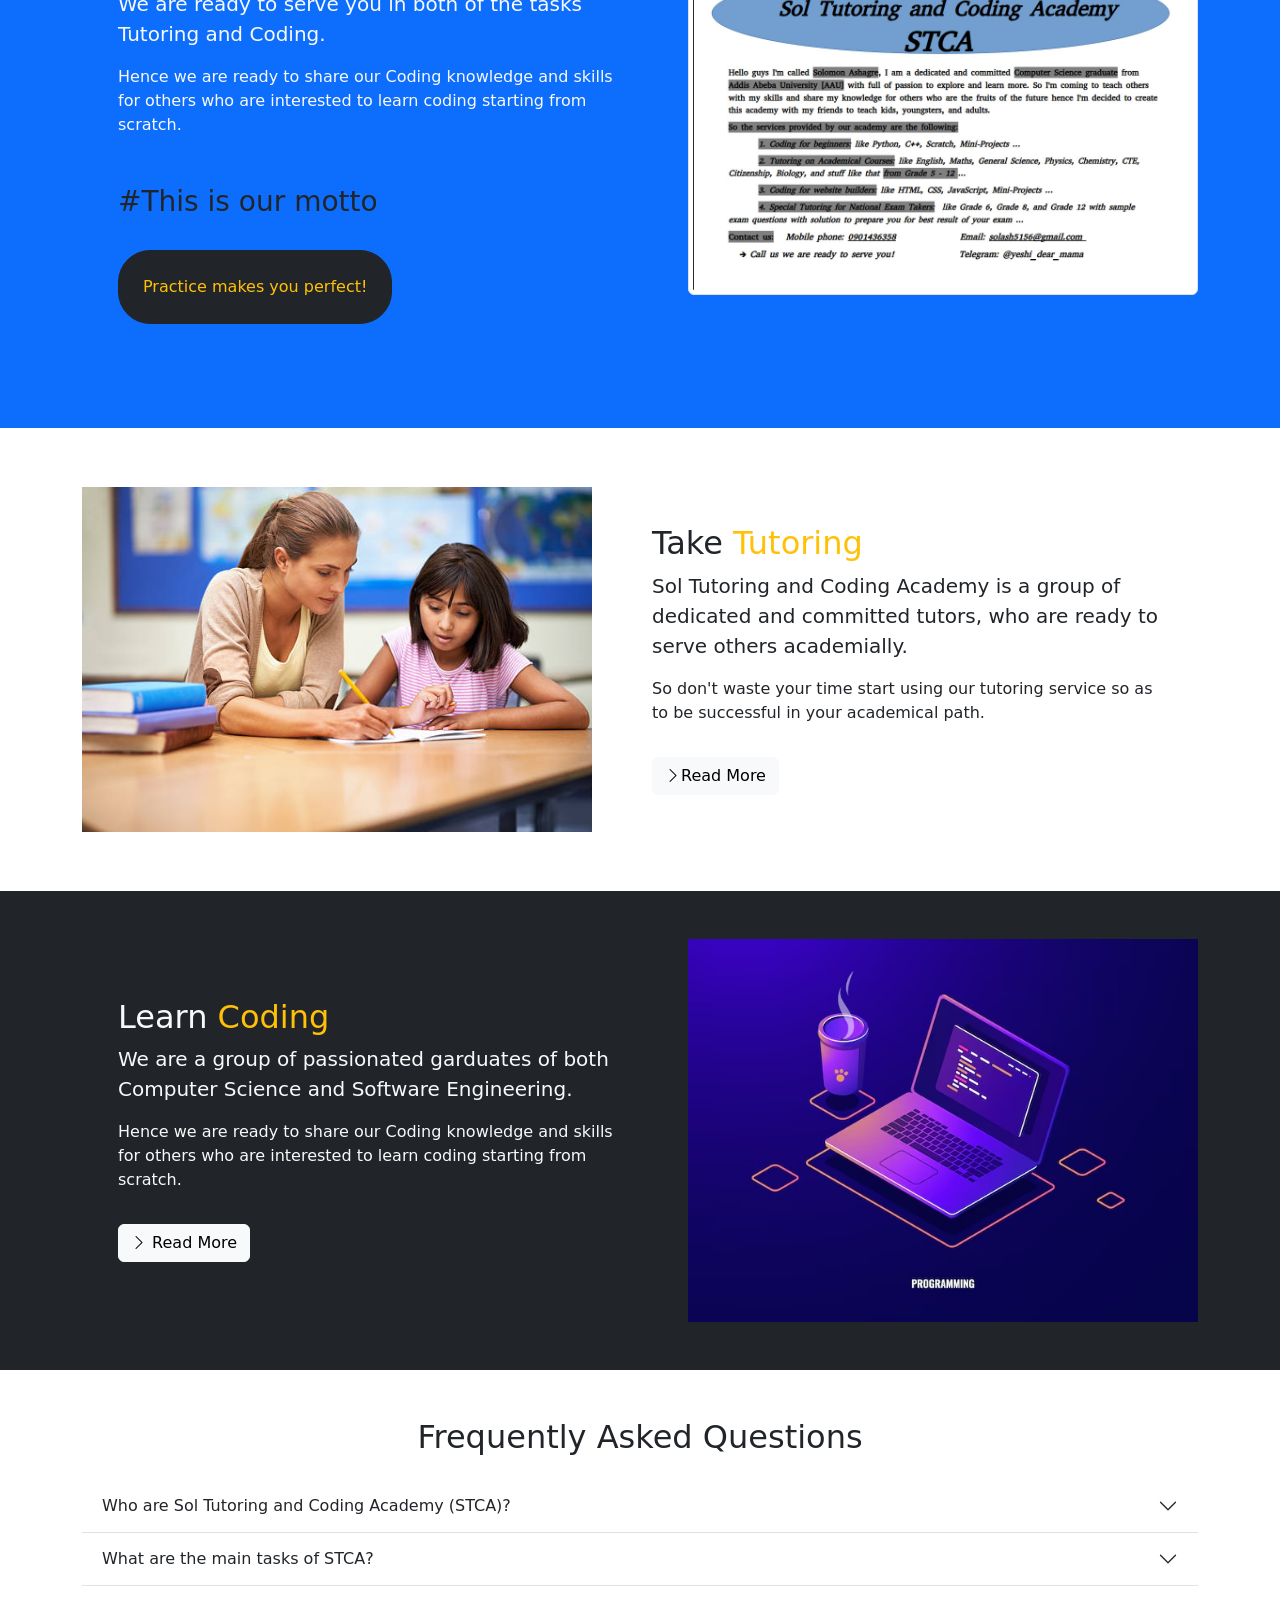
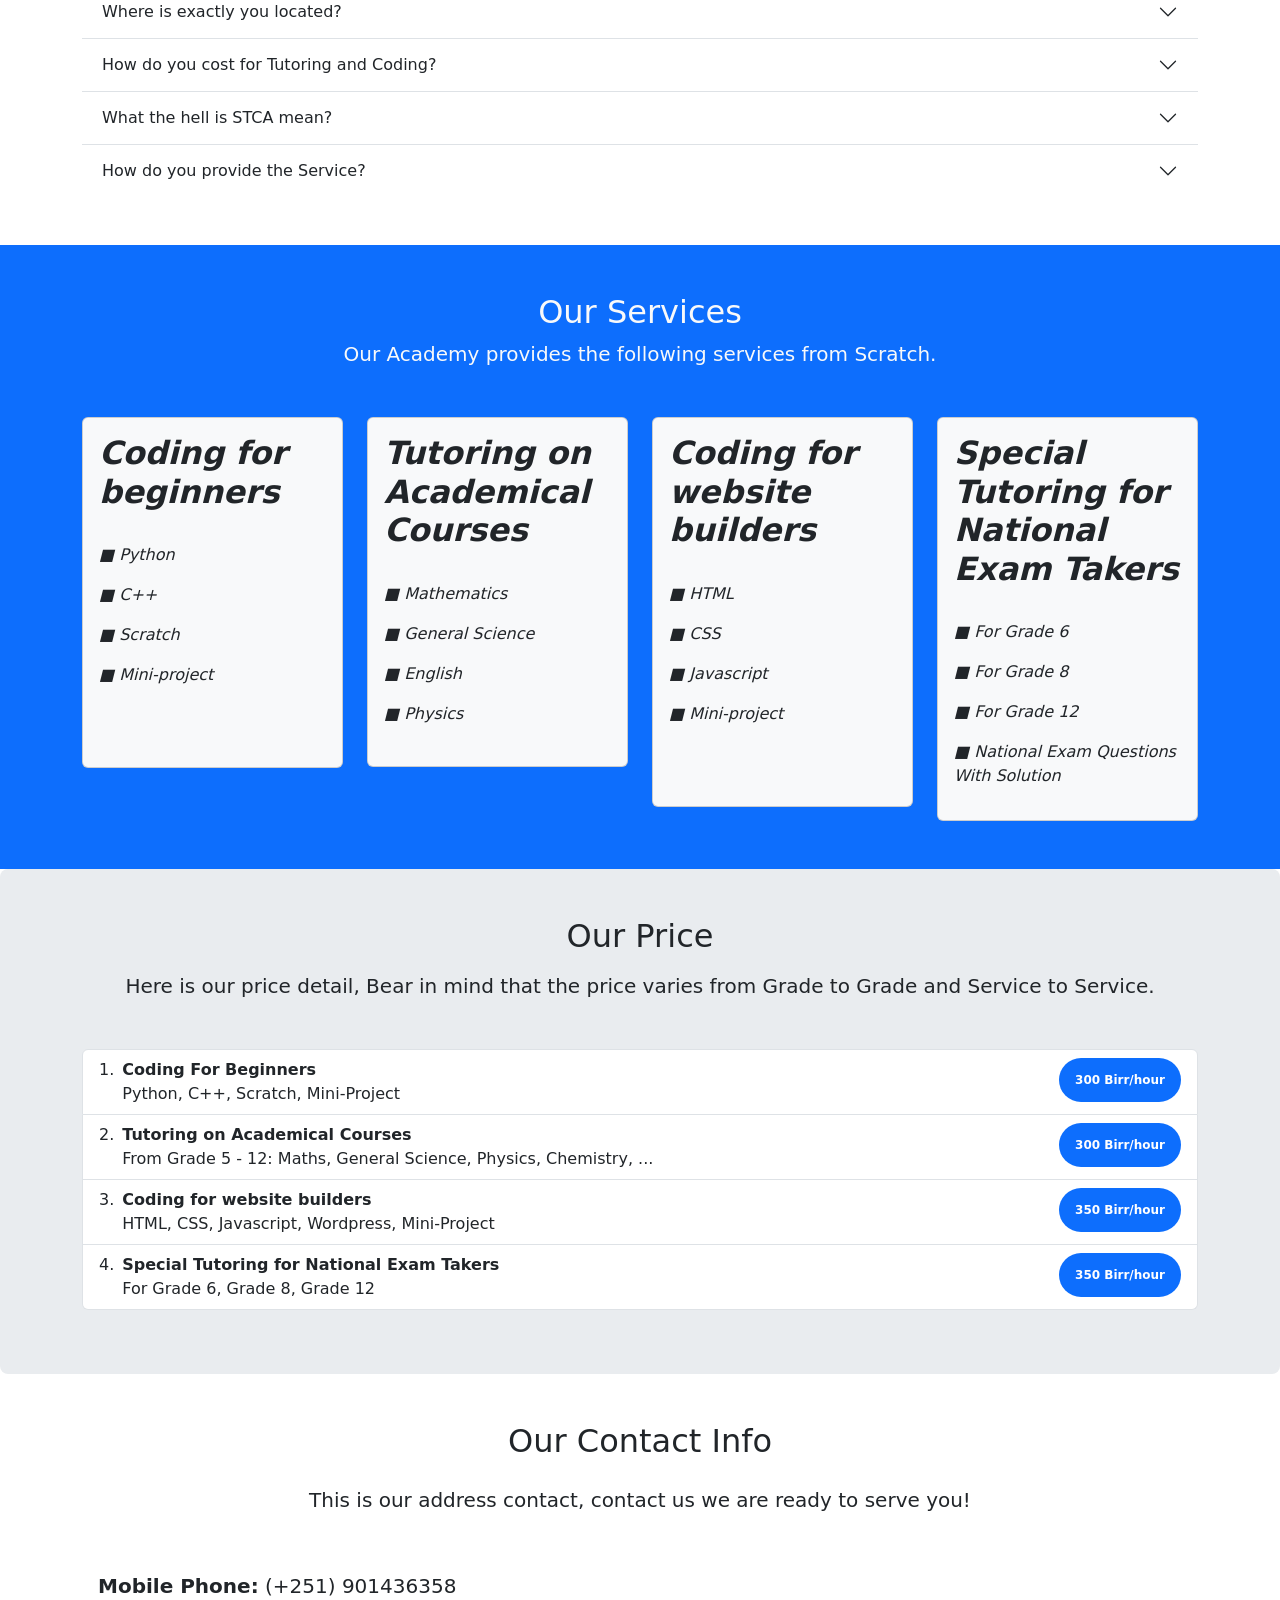
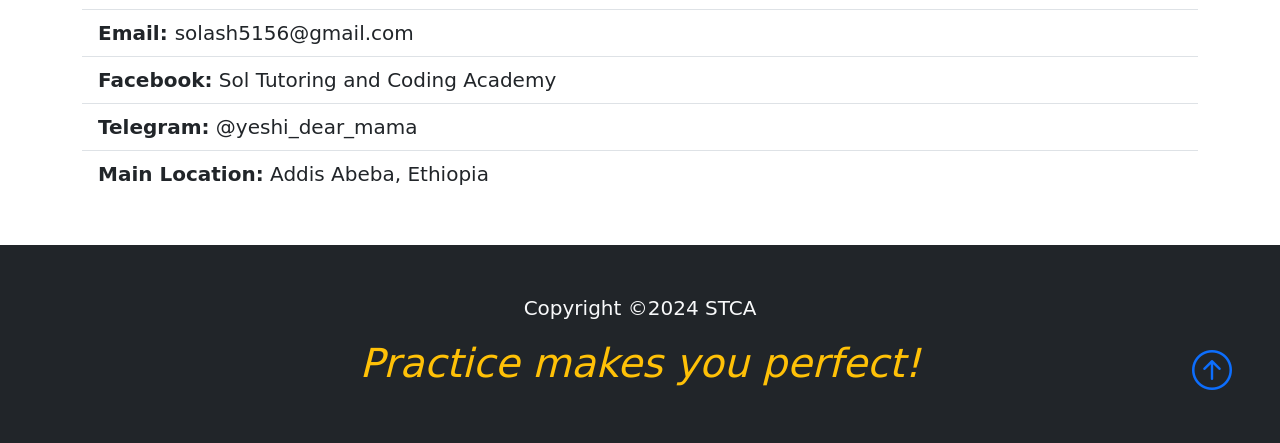
==== commit 978e713e: "Update index.html" ====
--- a/index.html
+++ b/index.html
@@ -10,7 +10,7 @@
     <!-- Link to include bootstrap icons using cdn -->
      <link rel="stylesheet" href="https://cdn.jsdelivr.net/npm/bootstrap-icons@1.3.0/font/bootstrap-icons.css">
     <!-- Custom CSS -->
-    <link rel="stylesheet" href="/CSS/style.css">
+    <link rel="stylesheet" href="style.css">
 </head>
 <body>
     <!-- navbar -->
@@ -515,4 +515,4 @@
     <!-- <script src="/bootstrap/js/bootstrap.bundle.js"></script> -->
     <script src="https://cdn.jsdelivr.net/npm/bootstrap@5.3.3/dist/js/bootstrap.bundle.min.js" integrity="sha384-YvpcrYf0tY3lHB60NNkmXc5s9fDVZLESaAA55NDzOxhy9GkcIdslK1eN7N6jIeHz" crossorigin="anonymous"></script>
 </body>
-</html>+</html>
--- a/style.css
+++ b/style.css
@@ -0,0 +1,14 @@
+body::before {
+    display: block;
+    content:'';
+    height: 60px;
+}
+img.rounded-circle {
+    width: 144px;
+    height: 144px;
+}
+@media(min-width: 768px) {
+    .news-input {
+        width: 50%;
+    }
+}
